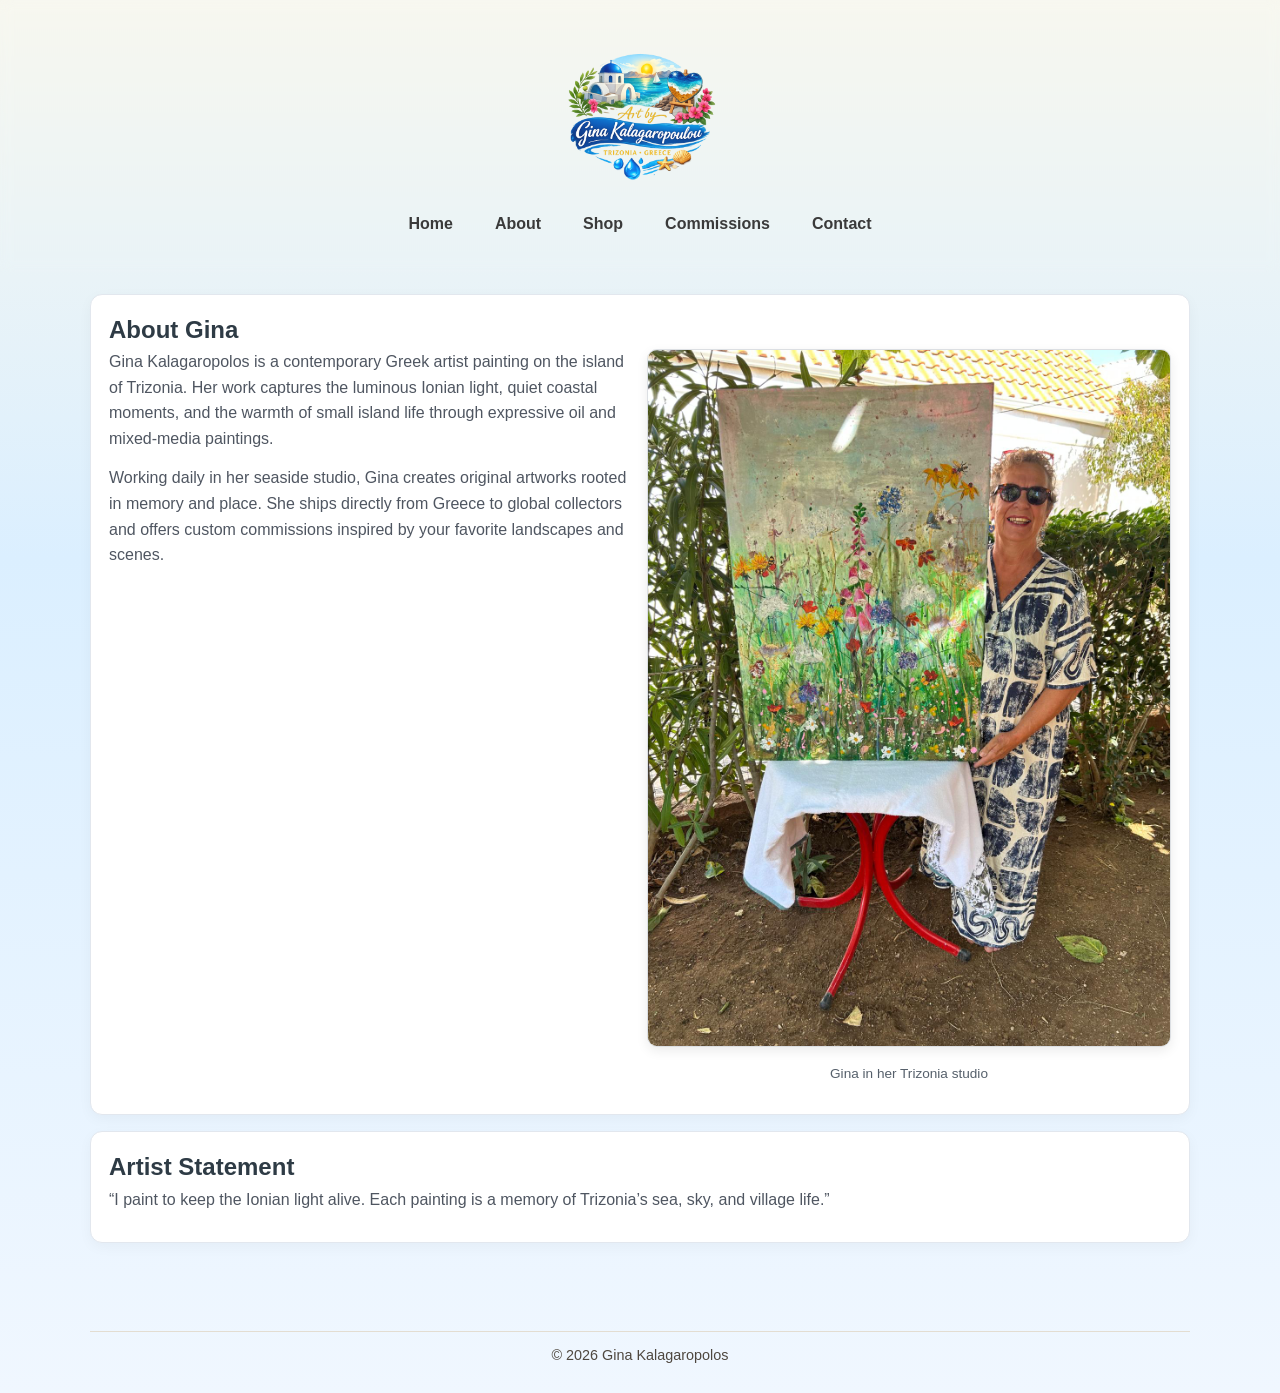
==== about.html @ 839daba5 "inital commit" ====
<!DOCTYPE html>
<html lang="en">
<head>
  <meta charset="UTF-8">
  <meta name="viewport" content="width=device-width, initial-scale=1.0">
  <title>About | Gina Kalagaropolos</title>
  <link rel="stylesheet" href="css/styles.css">
</head>
<body>
<header>
  <div class="header-inner log2-only">
    <img class="log2" src="images/logo/logo2.png" alt="Gina in Triz logo">
    <nav><a href="index.html">Home</a><a href="about.html">About</a><a href="shop.html">Shop</a><a href="commissions.html">Commissions</a><a href="contact.html">Contact</a></nav>
  </div>
</header>
<main>
<section class="section">
  <h2>About Gina</h2>
  <div style="display:grid;grid-template-columns:1fr 1fr;gap:14px;align-items:start;">
    <div>
      <p>Gina Kalagaropolos is a contemporary Greek artist painting on the island of Trizonia. Her work captures the luminous Ionian light, quiet coastal moments, and the warmth of small island life through expressive oil and mixed-media paintings.</p>
      <p>Working daily in her seaside studio, Gina creates original artworks rooted in memory and place. She ships directly from Greece to global collectors and offers custom commissions inspired by your favorite landscapes and scenes.</p>
    </div>
    <div style="text-align:center;">
      <img src="images/flowers/meadow-gini.jpg" alt="Gina Kalagaropolos portrait" style="max-width:100%;border-radius:10px;border:1px solid #dcdfe3;box-shadow:0 4px 12px rgba(0,0,0,0.08);"/>
      <p style="font-size:.85rem;color:#56606b;margin-top:8px;">Gina in her Trizonia studio</p>
    </div>
  </div>
</section>
<section class="section"><h2>Artist Statement</h2><p>“I paint to keep the Ionian light alive. Each painting is a memory of Trizonia’s sea, sky, and village life.”</p></section>
</main>
<footer>&copy; 2026 Gina Kalagaropolos</footer>
</body>
</html>
---- css/styles.css ----
/* Reset */
* {
  box-sizing: border-box;
  margin: 0;
  padding: 0;
}

:root {
  --bg: #f8f3e8;
  --surface: #fffdf8;
  --text: #2e3b45;
  --muted: #6f6153;
  --primary: #2a7ea4;
  --primary-dark: #1e5880;
  --accent: #efb668;
  --border: #e8dfd5;
  --shadow: 0 8px 24px rgba(29, 56, 84, 0.1);
}

body {
  font-family: 'Inter', 'Segoe UI', Tahoma, Geneva, Verdana, sans-serif;
  line-height: 1.6;
  color: var(--text);
  background: linear-gradient(180deg, #f7f7ef 0%, #dbefff 40%, #f0f7ff 100%);
  min-height: 100vh;
}

header {
  text-align: center;
  padding: 18px 16px;
  background: transparent;
  border-bottom: none;
  position: sticky;
  top: 0;
  z-index: 20;
  backdrop-filter: blur(6px);
}

header h1 {
  font-size: clamp(1.4rem, 4vw, 1.7rem);
  letter-spacing: 0.4px;
  margin: 0;
  color: #1c4c62;
}

header p {
  color: #3b5868;
  font-size: 0.82rem;
  margin-top: 3px;
  margin-bottom: 0;
}

.brand {
  display: none;
}

.log2 {
  width: 160px;
  height: 160px;
  opacity: 0.94;
  filter: saturate(1.02);
  border-radius: 0;
  border: none;
  background: transparent;
  margin: 0 auto;
  display: block;
}

.log2-only {
  justify-content: center;
  padding: 16px 0 10px;
  background: transparent;
}

.log2-only nav { margin-top: 10px; }

nav {
  display: flex;
  justify-content: center;
  gap: 12px;
  flex-wrap: wrap;
  margin-top: 6px;
}

.log2-only .brand { display:none; }

.log2-only { justify-content: space-between; }

.log2-only .log2 { margin: 0 auto; }

nav a {
  display: inline-block;
  color: #3a3a3a;
  text-decoration: none;
  font-weight: 600;
  border: 1px solid transparent;
  border-radius: 999px;
  padding: 6px 14px;
  transition: all 0.2s ease;
}

nav a:hover,
nav a.active {
  background: #2a6f8f;
  color: #fff;
  border-color: #2a6f8f;
}

main {
  width: min(1100px, 94vw);
  margin: 22px auto;
  padding-bottom: 40px;
}

.grid {
  display: grid;
  grid-template-columns: repeat(auto-fit, minmax(260px, 1fr));
  gap: 18px;
  margin-top: 14px;
  align-items: start;
}

.hero {
  background: linear-gradient(180deg, #fefcf8 0%, #e9f3ff 60%, #f6feff 100%);
  border: 1px solid rgba(181, 210, 236, 0.45);
  border-radius: 16px;
  box-shadow: var(--shadow);
  padding: 24px;
  margin-bottom: 24px;
  position: relative;
  overflow: hidden;
}

.hero h2 {
  font-size: clamp(1.5rem, 4vw, 2rem);
  color: #1e4d66;
  margin-bottom: 10px;
}

.hero p {
  color: #3d535f;
  font-size: 1rem;
  margin-bottom: 14px;
}

.hero-image {
  width: 100%;
  max-height: 260px;
  border-radius: 8px;
  object-fit: contain;
  display: block;
  background: #f5f5f5;
}

.card img {
  width: 100%;
  height: 180px;
  object-fit: contain;
  background: #f8f8f8;
}

.hero-wave {
  position: absolute;
  bottom: 0;
  left: 0;
  width: 100%;
  height: 80px;
  overflow: hidden;
  line-height: 0;
}

.hero-wave svg {
  width: 100%;
  height: 100%;
  display: block;
}

.section {
  background: #fff;
  border: 1px solid #e2e7ee;
  border-radius: 12px;
  padding: 16px 18px;
  margin-bottom: 16px;
  box-shadow: 0 4px 14px rgba(0,0,0,0.04);
}
.section h3 {
  margin-top: 0;
  margin-bottom: 10px;
  font-size: 1.2rem;
  color: #1b3f5f;
  border-bottom: 1px solid #e6ecf4;
  padding-bottom: 6px;
  text-transform: uppercase;
  letter-spacing: 0.35px;
}

.section p {
  margin-top: 0;
  margin-bottom: 14px;
  color: #4f5661;
}

.section.highlight {
  background: linear-gradient(180deg, #fcfdff 0%, #eaf2ff 100%);
  border-color: #c8d8ec;
}

.section + .section {
  margin-top: 12px;
}

.section-card {
  background: var(--surface);
  border: 1px solid var(--border);
  border-radius: 12px;
  box-shadow: var(--shadow);
  margin-top: 18px;
  padding: 18px;
}

.section-card h2,
.section-card h3 {
  color: #223344;
  margin-bottom: 8px;
}

.section-card p,
.section-card li {
  color: #48403b;
  margin-bottom: 10px;
  font-size: 0.97rem;
}

.section-card ul {
  margin-left: 1rem;
  margin-top: 6px;
  list-style: disc;
}

.gallery {
  display: grid;
  grid-template-columns: repeat(auto-fit, minmax(260px, 1fr));
  gap: 18px;
  margin-top: 18px;
}

.artwork {
  background: #fff;
  border: 1px solid #f0e8dd;
  border-radius: 10px;
  box-shadow: 0 4px 14px rgba(0,0,0,0.05);
  overflow: hidden;
  transition: transform 0.2s ease, box-shadow 0.2s ease;
}

.artwork:hover {
  transform: translateY(-3px);
  box-shadow: 0 8px 24px rgba(0,0,0,0.1);
}

.artwork img {
  width: 100%;
  display: block;
  height: 170px;
  object-fit: contain;
  background: #f8f8f8;
}

.artwork-content {
  padding: 12px 14px 14px;
  text-align: left;
}

.artwork h3 {
  margin: 0 0 6px;
  font-size: 1.1rem;
  color: #1e3d53;
}

.artwork p {
  margin: 2px 0;
  color: #54473e;
  font-size: 0.93rem;
}

.card {
  background: #fff;
  border: 1px solid var(--border);
  border-radius: 10px;
  box-shadow: 0 4px 14px rgba(0,0,0,0.05);
  overflow: hidden;
  transition: transform 0.2s ease, box-shadow 0.2s ease;
}

.card:hover {
  transform: translateY(-3px);
  box-shadow: 0 8px 24px rgba(0,0,0,0.1);
}

.card img {
  width: 100%;
  height: 220px;
  object-fit: contain;
  background: #f8f8f8;
}

.card-body {
  padding: 12px;
}

.card h3 {
  font-size: 1.1rem;
  margin-bottom: 6px;
}

.card p {
  margin: 2px 0;
  color: #54473e;
  font-size: 0.93rem;
}

.btn {
  display: inline-block;
  margin-top: 10px;
  background: var(--primary);
  color: white;
  text-decoration: none;
  border-radius: 8px;
  padding: 8px 13px;
  font-size: 0.9rem;
  font-weight: 600;
  transition: background 0.2s ease;
}

.btn:hover { background: var(--primary-dark); }

footer {
  text-align: center;
  margin: 32px auto 14px;
  width: min(1100px, 94vw);
  padding: 12px 10px;
  border-top: 1px solid #e3ddd2;
  color: #4e473f;
  font-size: 0.9rem;
}

@media (max-width: 720px) {
  nav {
    gap: 8px;
  }
  .artwork img {
    height: 150px;
  }
}
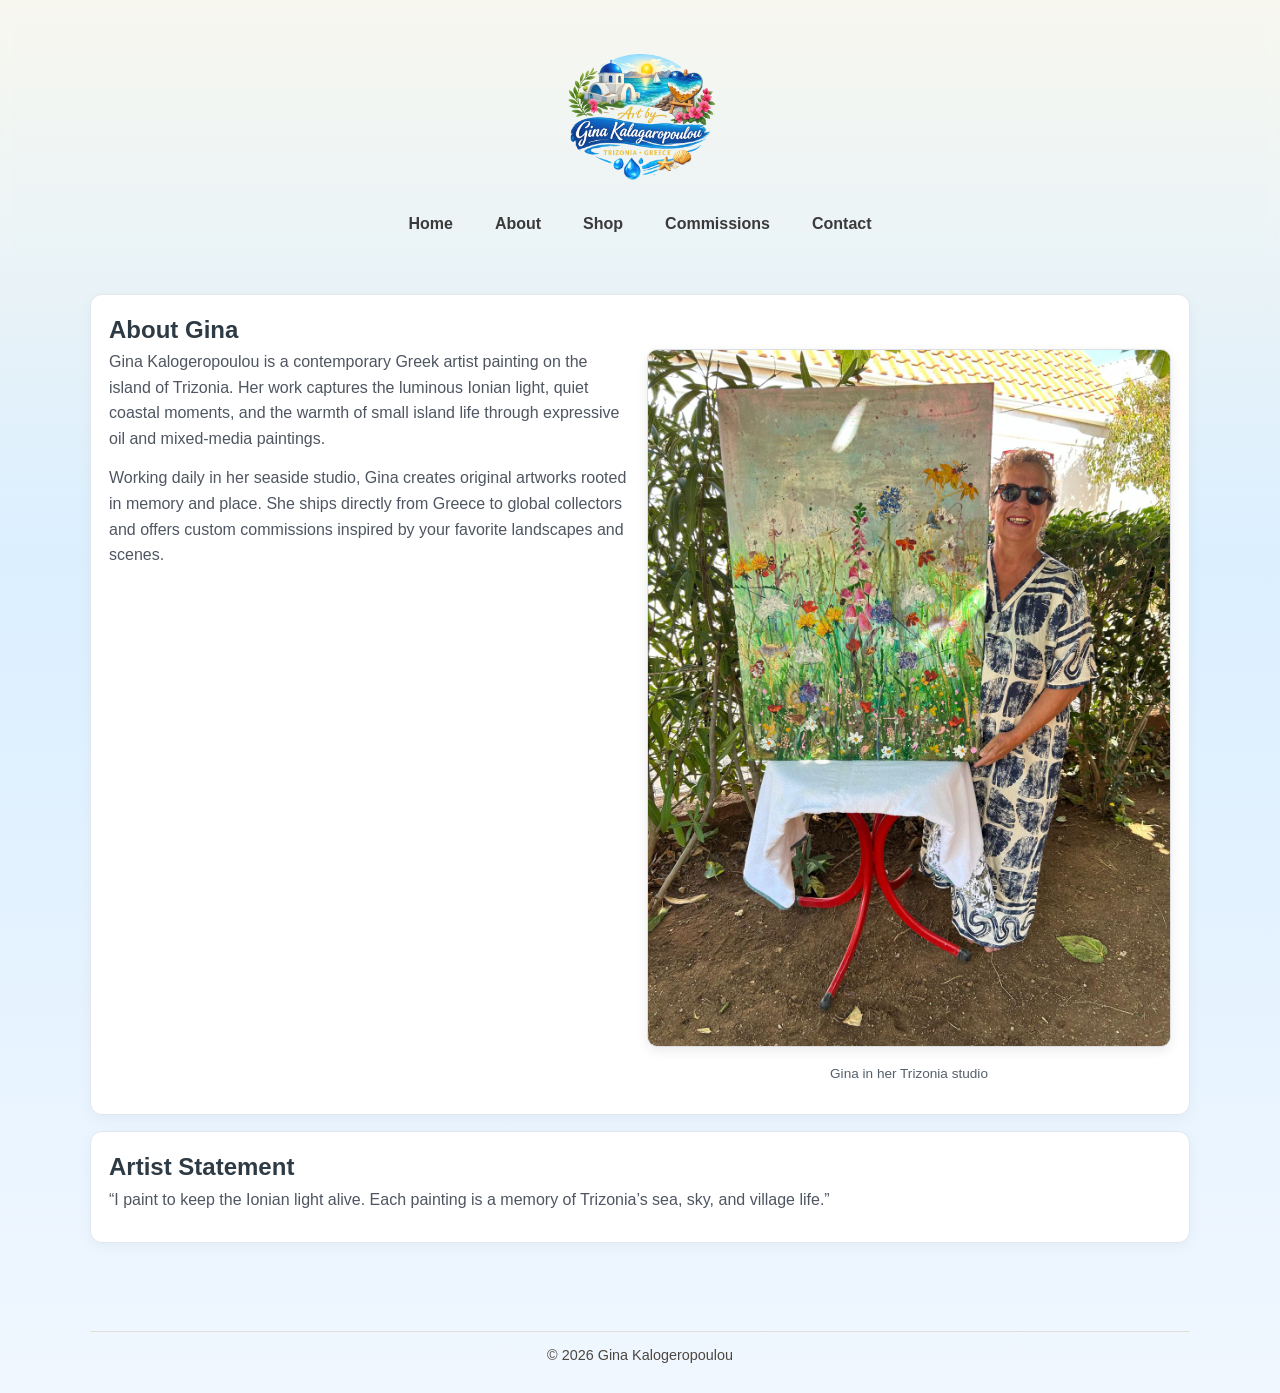
==== commit f876e01b: "updated Ginas name to correct" ====
--- a/about.html
+++ b/about.html
@@ -3,7 +3,7 @@
 <head>
   <meta charset="UTF-8">
   <meta name="viewport" content="width=device-width, initial-scale=1.0">
-  <title>About | Gina Kalagaropolos</title>
+  <title>About | Gina Kalogeropoulou</title>
   <link rel="stylesheet" href="css/styles.css">
 </head>
 <body>
@@ -18,17 +18,17 @@
   <h2>About Gina</h2>
   <div style="display:grid;grid-template-columns:1fr 1fr;gap:14px;align-items:start;">
     <div>
-      <p>Gina Kalagaropolos is a contemporary Greek artist painting on the island of Trizonia. Her work captures the luminous Ionian light, quiet coastal moments, and the warmth of small island life through expressive oil and mixed-media paintings.</p>
+      <p>Gina Kalogeropoulou is a contemporary Greek artist painting on the island of Trizonia. Her work captures the luminous Ionian light, quiet coastal moments, and the warmth of small island life through expressive oil and mixed-media paintings.</p>
       <p>Working daily in her seaside studio, Gina creates original artworks rooted in memory and place. She ships directly from Greece to global collectors and offers custom commissions inspired by your favorite landscapes and scenes.</p>
     </div>
     <div style="text-align:center;">
-      <img src="images/flowers/meadow-gini.jpg" alt="Gina Kalagaropolos portrait" style="max-width:100%;border-radius:10px;border:1px solid #dcdfe3;box-shadow:0 4px 12px rgba(0,0,0,0.08);"/>
+      <img src="images/flowers/meadow-gini.jpg" alt="Gina Kalogeropoulou portrait" style="max-width:100%;border-radius:10px;border:1px solid #dcdfe3;box-shadow:0 4px 12px rgba(0,0,0,0.08);"/>
       <p style="font-size:.85rem;color:#56606b;margin-top:8px;">Gina in her Trizonia studio</p>
     </div>
   </div>
 </section>
 <section class="section"><h2>Artist Statement</h2><p>“I paint to keep the Ionian light alive. Each painting is a memory of Trizonia’s sea, sky, and village life.”</p></section>
 </main>
-<footer>&copy; 2026 Gina Kalagaropolos</footer>
+<footer>&copy; 2026 Gina Kalogeropoulou</footer>
 </body>
-</html>+</html>
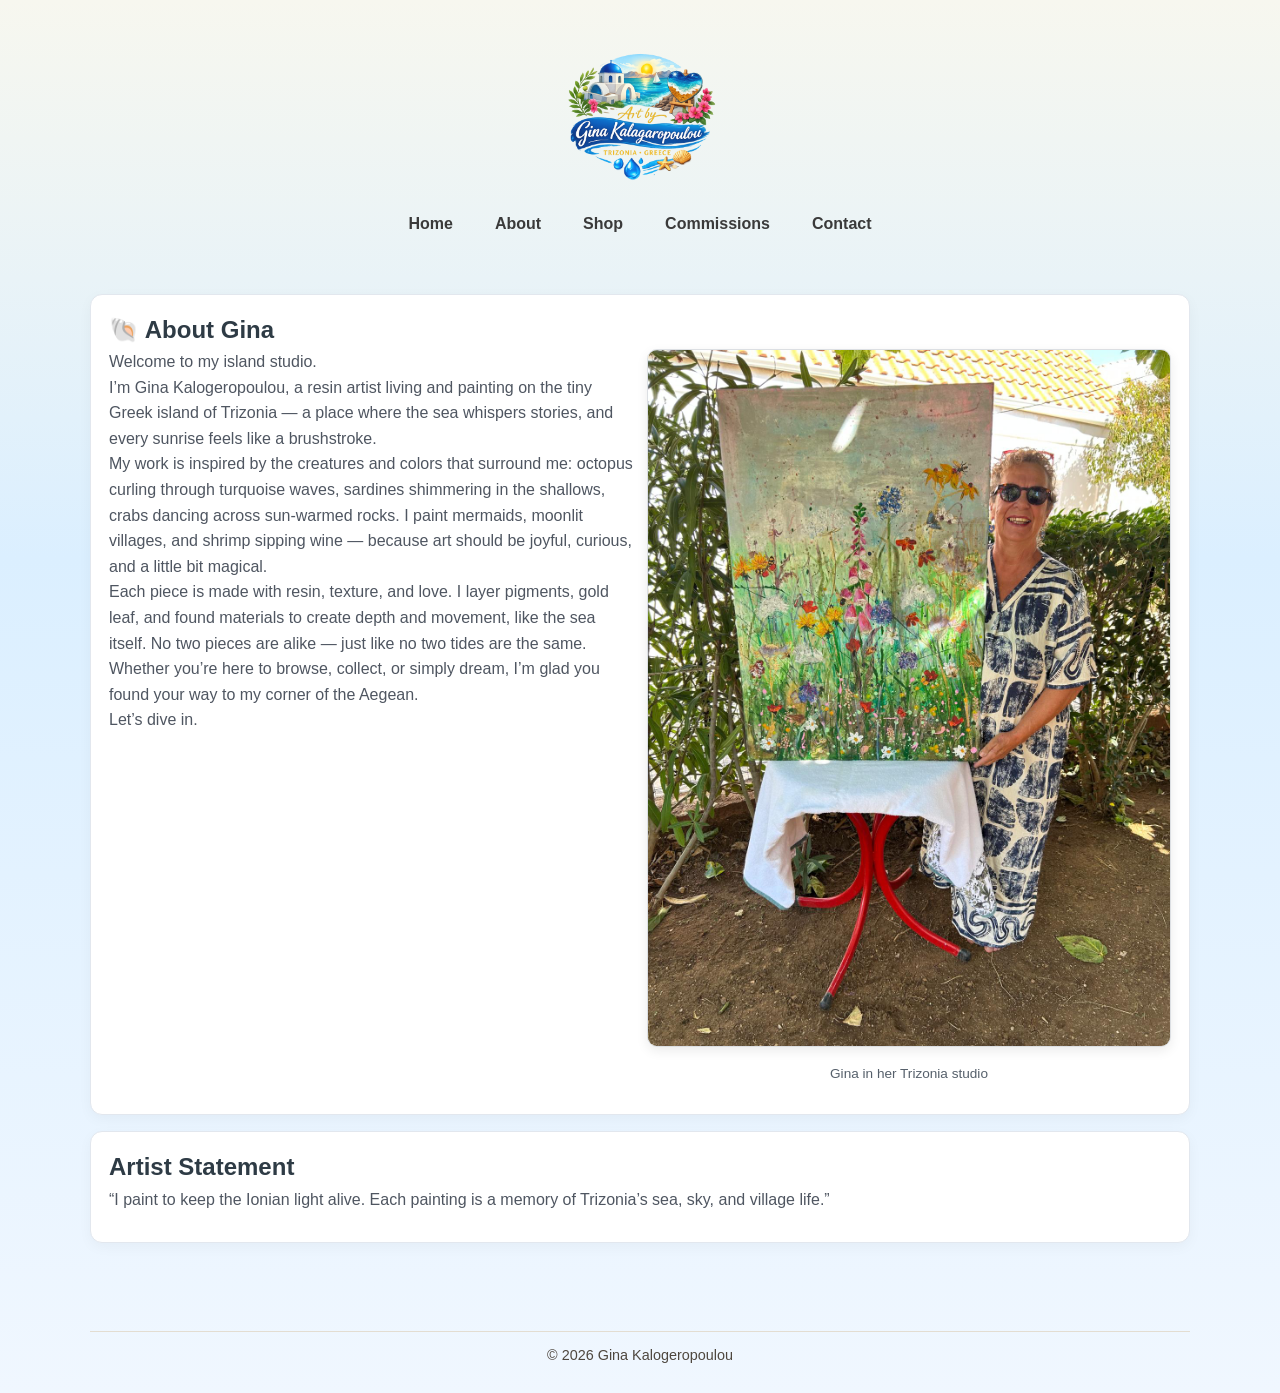
==== commit d2358cb7: "updated Gina about" ====
--- a/about.html
+++ b/about.html
@@ -15,11 +15,15 @@
 </header>
 <main>
 <section class="section">
-  <h2>About Gina</h2>
+  <h2>🐚 About Gina</h2>
   <div style="display:grid;grid-template-columns:1fr 1fr;gap:14px;align-items:start;">
     <div>
-      <p>Gina Kalogeropoulou is a contemporary Greek artist painting on the island of Trizonia. Her work captures the luminous Ionian light, quiet coastal moments, and the warmth of small island life through expressive oil and mixed-media paintings.</p>
-      <p>Working daily in her seaside studio, Gina creates original artworks rooted in memory and place. She ships directly from Greece to global collectors and offers custom commissions inspired by your favorite landscapes and scenes.</p>
+      <p>Welcome to my island studio.<br>
+I’m Gina Kalogeropoulou, a resin artist living and painting on the tiny Greek island of Trizonia — a place where the sea whispers stories, and every sunrise feels like a brushstroke.<br>
+My work is inspired by the creatures and colors that surround me: octopus curling through turquoise waves, sardines shimmering in the shallows, crabs dancing across sun-warmed rocks. I paint mermaids, moonlit villages, and shrimp sipping wine — because art should be joyful, curious, and a little bit magical.<br>
+Each piece is made with resin, texture, and love. I layer pigments, gold leaf, and found materials to create depth and movement, like the sea itself. No two pieces are alike — just like no two tides are the same.<br>
+Whether you’re here to browse, collect, or simply dream, I’m glad you found your way to my corner of the Aegean.<br>
+Let’s dive in.</p>
     </div>
     <div style="text-align:center;">
       <img src="images/flowers/meadow-gini.jpg" alt="Gina Kalogeropoulou portrait" style="max-width:100%;border-radius:10px;border:1px solid #dcdfe3;box-shadow:0 4px 12px rgba(0,0,0,0.08);"/>
--- a/css/styles.css
+++ b/css/styles.css
@@ -30,10 +30,10 @@
   padding: 18px 16px;
   background: transparent;
   border-bottom: none;
-  position: sticky;
-  top: 0;
-  z-index: 20;
-  backdrop-filter: blur(6px);
+  position: static;
+  top: auto;
+  z-index: auto;
+  backdrop-filter: none;
 }
 
 header h1 {
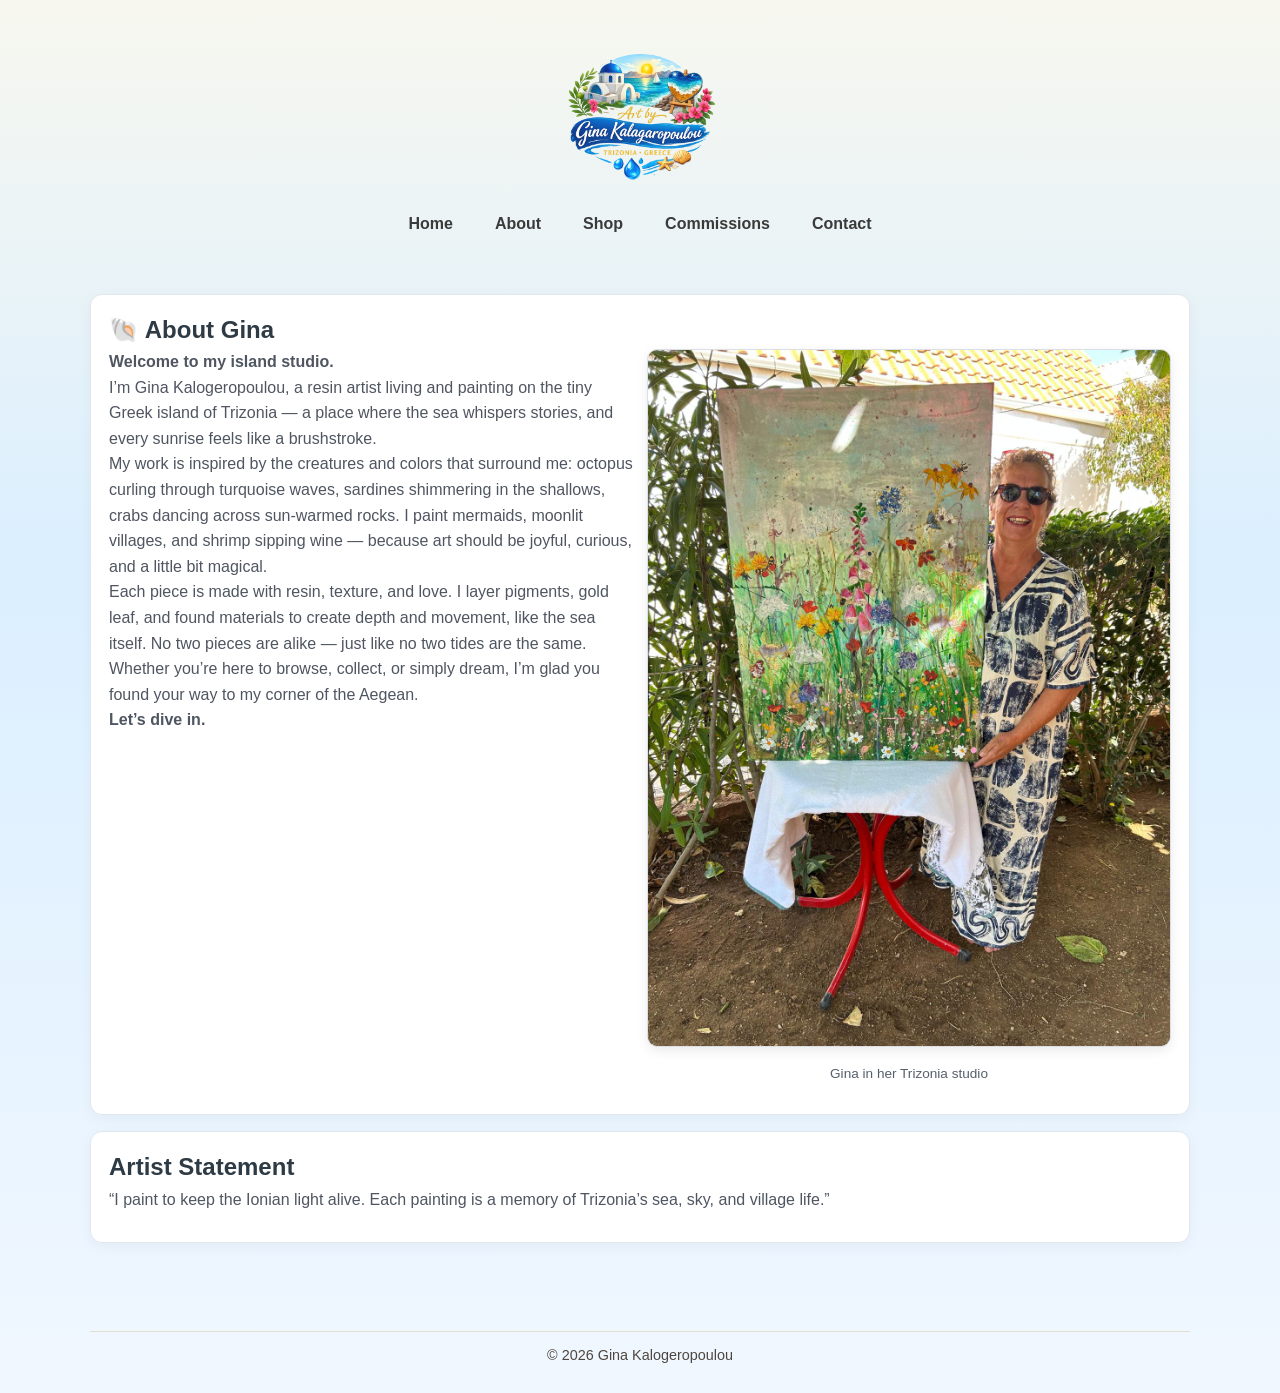
==== commit 82679440: "updated about" ====
--- a/about.html
+++ b/about.html
@@ -18,12 +18,12 @@
   <h2>🐚 About Gina</h2>
   <div style="display:grid;grid-template-columns:1fr 1fr;gap:14px;align-items:start;">
     <div>
-      <p>Welcome to my island studio.<br>
+      <p><b>Welcome to my island studio.<br></b>
 I’m Gina Kalogeropoulou, a resin artist living and painting on the tiny Greek island of Trizonia — a place where the sea whispers stories, and every sunrise feels like a brushstroke.<br>
 My work is inspired by the creatures and colors that surround me: octopus curling through turquoise waves, sardines shimmering in the shallows, crabs dancing across sun-warmed rocks. I paint mermaids, moonlit villages, and shrimp sipping wine — because art should be joyful, curious, and a little bit magical.<br>
 Each piece is made with resin, texture, and love. I layer pigments, gold leaf, and found materials to create depth and movement, like the sea itself. No two pieces are alike — just like no two tides are the same.<br>
 Whether you’re here to browse, collect, or simply dream, I’m glad you found your way to my corner of the Aegean.<br>
-Let’s dive in.</p>
+<b>Let’s dive in.</b></p>
     </div>
     <div style="text-align:center;">
       <img src="images/flowers/meadow-gini.jpg" alt="Gina Kalogeropoulou portrait" style="max-width:100%;border-radius:10px;border:1px solid #dcdfe3;box-shadow:0 4px 12px rgba(0,0,0,0.08);"/>
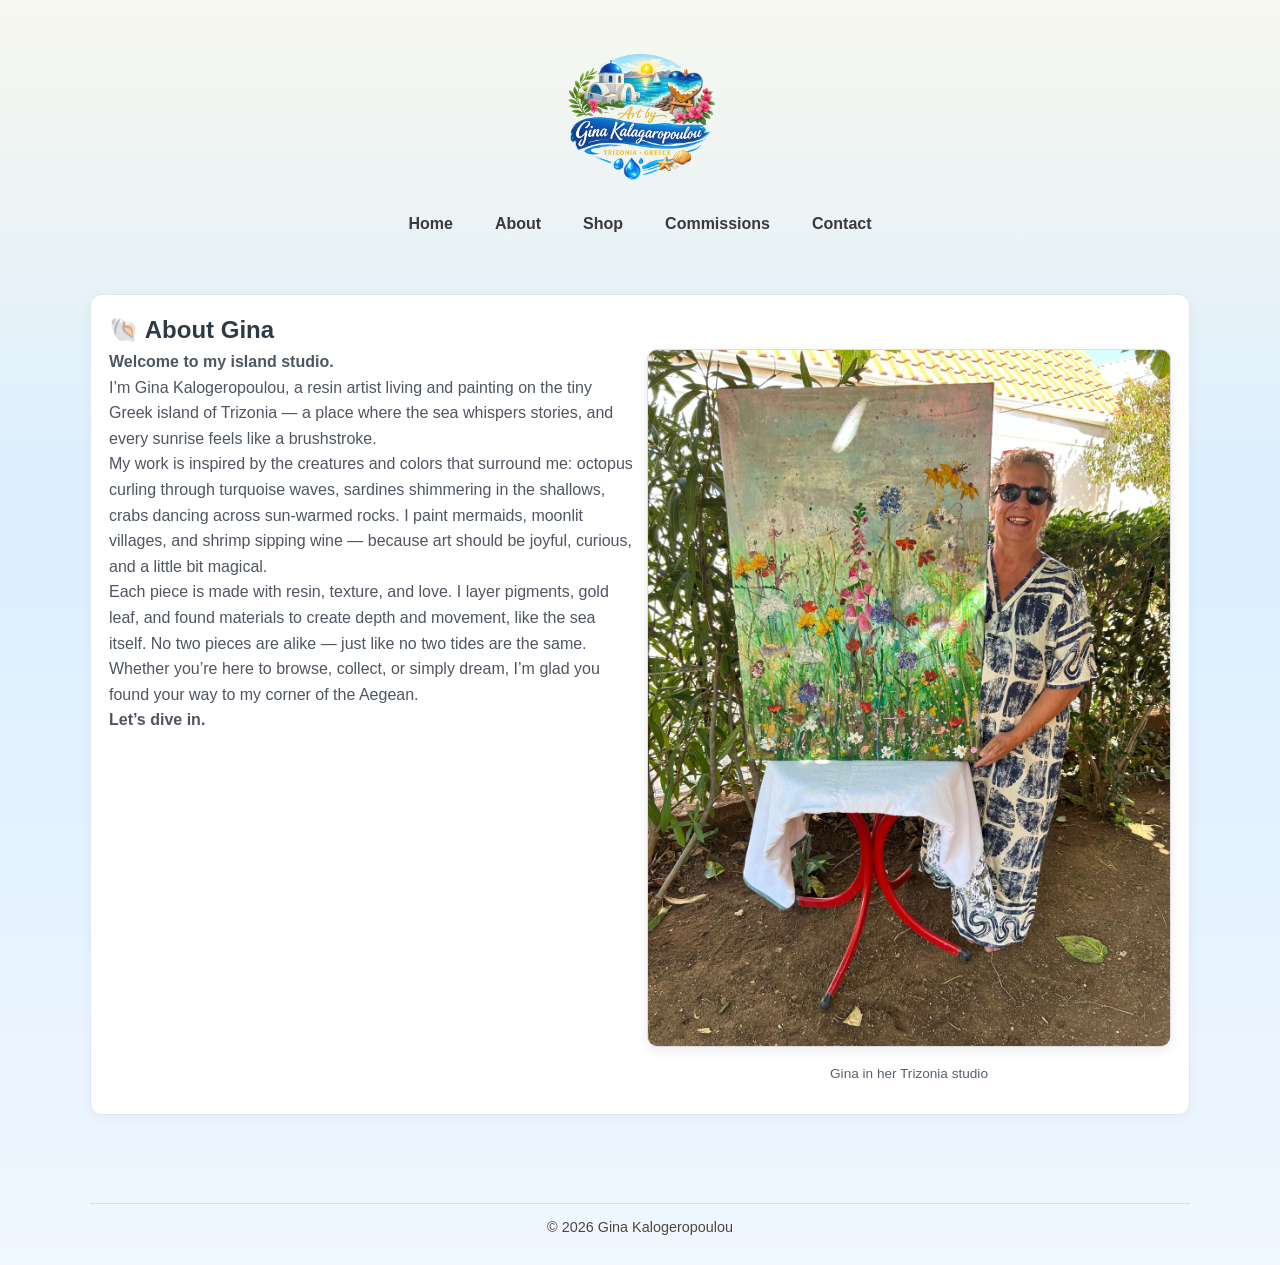
==== commit e0364978: "removed artist statement" ====
--- a/about.html
+++ b/about.html
@@ -31,7 +31,7 @@
     </div>
   </div>
 </section>
-<section class="section"><h2>Artist Statement</h2><p>“I paint to keep the Ionian light alive. Each painting is a memory of Trizonia’s sea, sky, and village life.”</p></section>
+
 </main>
 <footer>&copy; 2026 Gina Kalogeropoulou</footer>
 </body>
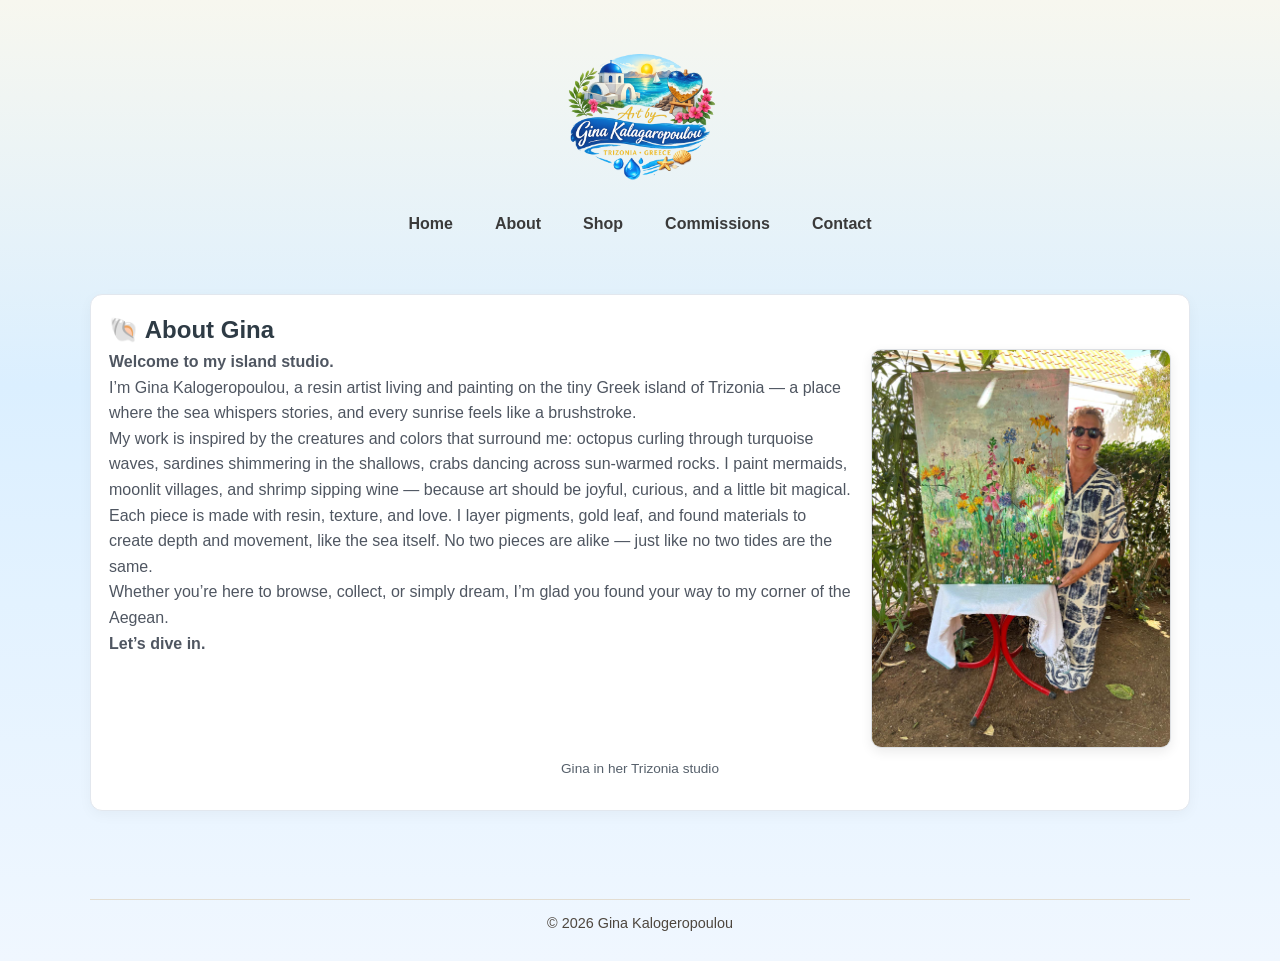
==== commit 2b68ea0e: "update about to wrap around the pic" ====
--- a/about.html
+++ b/about.html
@@ -16,19 +16,15 @@
 <main>
 <section class="section">
   <h2>🐚 About Gina</h2>
-  <div style="display:grid;grid-template-columns:1fr 1fr;gap:14px;align-items:start;">
-    <div>
-      <p><b>Welcome to my island studio.<br></b>
+  <div style="position: relative;">
+    <img src="images/flowers/meadow-gini.jpg" alt="Gina Kalogeropoulou portrait" style="float: right; width: 300px; margin-left: 20px; margin-bottom: 10px; border-radius: 10px; border: 1px solid #dcdfe3; box-shadow: 0 4px 12px rgba(0,0,0,0.08);"/>
+    <p><b>Welcome to my island studio.<br></b>
 I’m Gina Kalogeropoulou, a resin artist living and painting on the tiny Greek island of Trizonia — a place where the sea whispers stories, and every sunrise feels like a brushstroke.<br>
 My work is inspired by the creatures and colors that surround me: octopus curling through turquoise waves, sardines shimmering in the shallows, crabs dancing across sun-warmed rocks. I paint mermaids, moonlit villages, and shrimp sipping wine — because art should be joyful, curious, and a little bit magical.<br>
 Each piece is made with resin, texture, and love. I layer pigments, gold leaf, and found materials to create depth and movement, like the sea itself. No two pieces are alike — just like no two tides are the same.<br>
 Whether you’re here to browse, collect, or simply dream, I’m glad you found your way to my corner of the Aegean.<br>
 <b>Let’s dive in.</b></p>
-    </div>
-    <div style="text-align:center;">
-      <img src="images/flowers/meadow-gini.jpg" alt="Gina Kalogeropoulou portrait" style="max-width:100%;border-radius:10px;border:1px solid #dcdfe3;box-shadow:0 4px 12px rgba(0,0,0,0.08);"/>
-      <p style="font-size:.85rem;color:#56606b;margin-top:8px;">Gina in her Trizonia studio</p>
-    </div>
+    <p style="font-size:.85rem;color:#56606b;margin-top:8px; text-align: center; clear: both;">Gina in her Trizonia studio</p>
   </div>
 </section>
 
--- a/css/styles.css
+++ b/css/styles.css
@@ -129,6 +129,9 @@
   margin-bottom: 24px;
   position: relative;
   overflow: hidden;
+  display: flex;
+  flex-direction: column;
+  gap: 20px;
 }
 
 .hero h2 {
@@ -141,6 +144,12 @@
   color: #3d535f;
   font-size: 1rem;
   margin-bottom: 14px;
+}
+
+.hero-content {
+  text-align: center;
+  max-width: 600px;
+  margin: 0 auto;
 }
 
 .hero-image {
@@ -344,6 +353,58 @@
   font-size: 0.9rem;
 }
 
+/* Carousel styles */
+.carousel-container {
+  position: relative;
+  width: 100%;
+  height: 500px;
+  overflow: hidden;
+  border-radius: 12px;
+  box-shadow: var(--shadow);
+}
+
+.carousel-slide {
+  position: absolute;
+  top: 0;
+  left: 0;
+  width: 100%;
+  height: 100%;
+  opacity: 0;
+  transition: opacity 1s ease-in-out;
+}
+
+.carousel-slide.active {
+  opacity: 1;
+}
+
+.carousel-slide img {
+  width: 100%;
+  height: 100%;
+  object-fit: cover;
+}
+
+.carousel-dots {
+  position: absolute;
+  bottom: 20px;
+  left: 50%;
+  transform: translateX(-50%);
+  display: flex;
+  gap: 8px;
+}
+
+.carousel-dot {
+  width: 12px;
+  height: 12px;
+  border-radius: 50%;
+  background: rgba(255, 255, 255, 0.5);
+  cursor: pointer;
+  transition: background 0.3s ease;
+}
+
+.carousel-dot.active {
+  background: rgba(255, 255, 255, 0.9);
+}
+
 @media (max-width: 720px) {
   nav {
     gap: 8px;
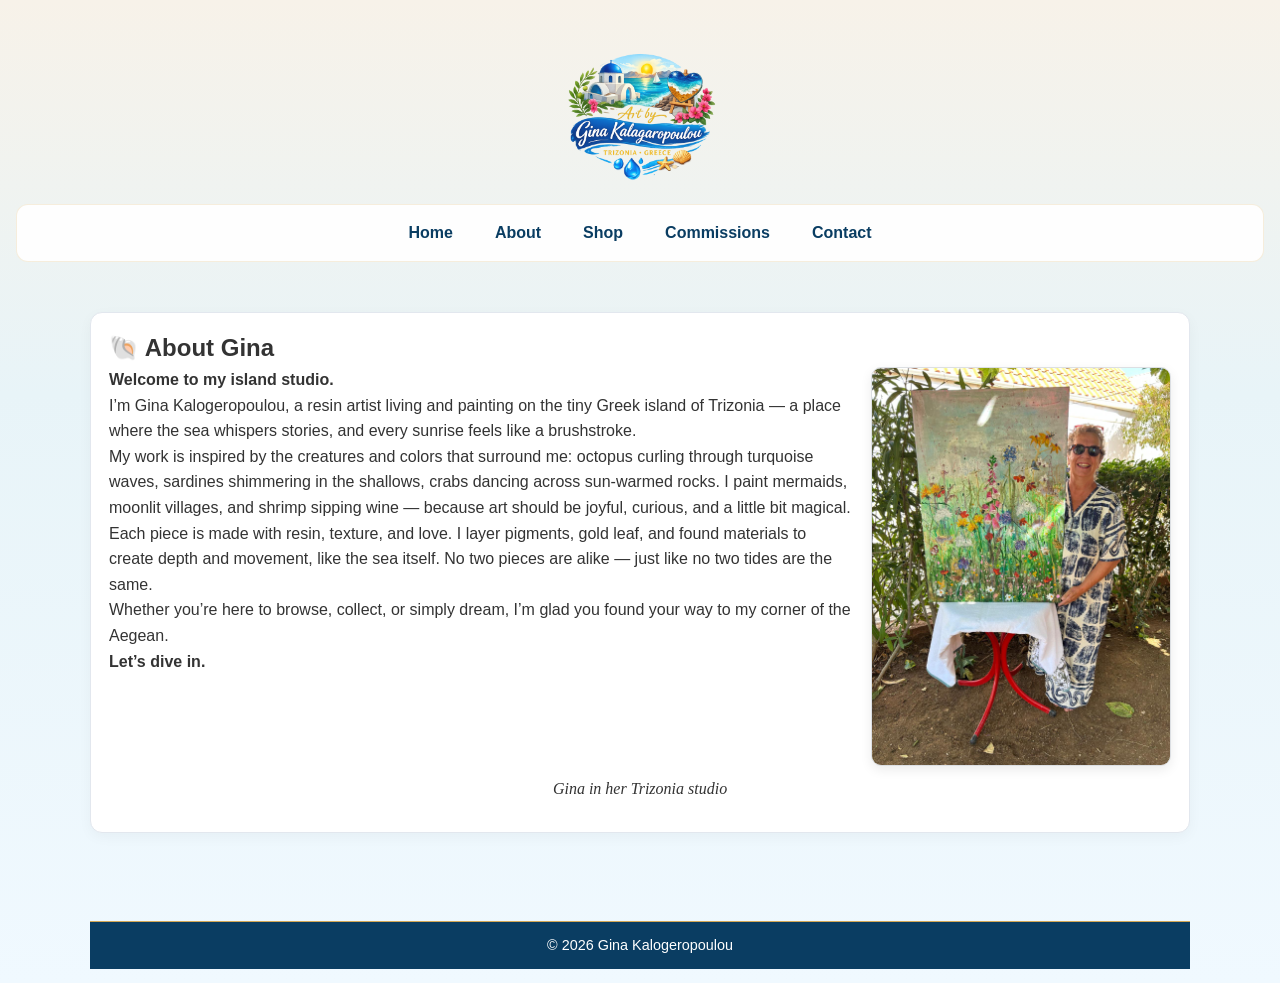
==== commit 4b510a1d: "updated font" ====
--- a/about.html
+++ b/about.html
@@ -24,7 +24,7 @@
 Each piece is made with resin, texture, and love. I layer pigments, gold leaf, and found materials to create depth and movement, like the sea itself. No two pieces are alike — just like no two tides are the same.<br>
 Whether you’re here to browse, collect, or simply dream, I’m glad you found your way to my corner of the Aegean.<br>
 <b>Let’s dive in.</b></p>
-    <p style="font-size:.85rem;color:#56606b;margin-top:8px; text-align: center; clear: both;">Gina in her Trizonia studio</p>
+    <p class="accent-text" style="text-align: center; clear: both;">Gina in her Trizonia studio</p>
   </div>
 </section>
 
--- a/css/styles.css
+++ b/css/styles.css
@@ -5,23 +5,26 @@
   padding: 0;
 }
 
+@import url('https://fonts.googleapis.com/css2?family=Caveat:wght@400;500;600;700&family=Poppins:ital,wght@0,300;0,400;0,500;0,600;0,700;1,300;1,400;1,500;1,600;1,700&family=Cormorant+Garamond:ital,wght@0,300;0,400;0,500;0,600;0,700;1,300;1,400;1,500;1,600;1,700&display=swap');
+
 :root {
-  --bg: #f8f3e8;
-  --surface: #fffdf8;
-  --text: #2e3b45;
+  --bg: #f7f2e9; /* Soft Sand - background */
+  --surface: #ffffff; /* White - surface */
+  --text: #0a3d62; /* Deep Sea Blue - deep contrast */
   --muted: #6f6153;
-  --primary: #2a7ea4;
-  --primary-dark: #1e5880;
-  --accent: #efb668;
+  --primary: #2bbecf; /* Turquoise - main accent */
+  --primary-dark: #0a3d62; /* Deep Sea Blue - deep contrast */
+  --accent: #ff6f61; /* Coral - warm highlight */
+  --gold: #d4a857; /* Gold - elegant detail */
   --border: #e8dfd5;
-  --shadow: 0 8px 24px rgba(29, 56, 84, 0.1);
+  --shadow: 0 8px 24px rgba(10, 61, 98, 0.1); /* Updated shadow with Deep Sea Blue */
 }
 
 body {
-  font-family: 'Inter', 'Segoe UI', Tahoma, Geneva, Verdana, sans-serif;
+  font-family: 'Poppins', 'Inter', 'Segoe UI', Tahoma, Geneva, Verdana, sans-serif;
   line-height: 1.6;
-  color: var(--text);
-  background: linear-gradient(180deg, #f7f7ef 0%, #dbefff 40%, #f0f7ff 100%);
+  color: #333333; /* Dark grey - body text */
+  background: linear-gradient(180deg, #f7f2e9 0%, #e8f4f8 40%, #f0f9ff 100%);
   min-height: 100vh;
 }
 
@@ -37,14 +40,15 @@
 }
 
 header h1 {
+  font-family: 'Caveat', cursive;
   font-size: clamp(1.4rem, 4vw, 1.7rem);
   letter-spacing: 0.4px;
   margin: 0;
-  color: #1c4c62;
+  color: #0a3d62; /* Deep Sea Blue - headings */
 }
 
 header p {
-  color: #3b5868;
+  color: #333333; /* Dark grey - body text */
   font-size: 0.82rem;
   margin-top: 3px;
   margin-bottom: 0;
@@ -80,6 +84,11 @@
   gap: 12px;
   flex-wrap: wrap;
   margin-top: 6px;
+  background: rgba(255, 255, 255, 0.9); /* White with slight transparency */
+  backdrop-filter: blur(10px);
+  padding: 8px 16px;
+  border-radius: 12px;
+  border: 1px solid rgba(212, 168, 87, 0.2); /* Gold - subtle accent */
 }
 
 .log2-only .brand { display:none; }
@@ -90,7 +99,7 @@
 
 nav a {
   display: inline-block;
-  color: #3a3a3a;
+  color: #0a3d62; /* Deep Sea Blue - headings */
   text-decoration: none;
   font-weight: 600;
   border: 1px solid transparent;
@@ -101,9 +110,9 @@
 
 nav a:hover,
 nav a.active {
-  background: #2a6f8f;
+  background: #ff6f61; /* Coral - highlight text/small accents */
   color: #fff;
-  border-color: #2a6f8f;
+  border-color: #ff6f61; /* Coral - highlight text/small accents */
 }
 
 main {
@@ -121,8 +130,8 @@
 }
 
 .hero {
-  background: linear-gradient(180deg, #fefcf8 0%, #e9f3ff 60%, #f6feff 100%);
-  border: 1px solid rgba(181, 210, 236, 0.45);
+  background: linear-gradient(180deg, #f7f2e9 0%, #e8f4f8 60%, #f0f9ff 100%);
+  border: 1px solid #d4a857; /* Gold - elegant detail */
   border-radius: 16px;
   box-shadow: var(--shadow);
   padding: 24px;
@@ -135,13 +144,14 @@
 }
 
 .hero h2 {
+  font-family: 'Caveat', cursive;
   font-size: clamp(1.5rem, 4vw, 2rem);
-  color: #1e4d66;
+  color: #0a3d62; /* Deep Sea Blue - headings */
   margin-bottom: 10px;
 }
 
 .hero p {
-  color: #3d535f;
+  color: #333333; /* Dark grey - body text */
   font-size: 1rem;
   margin-bottom: 14px;
 }
@@ -193,20 +203,22 @@
   box-shadow: 0 4px 14px rgba(0,0,0,0.04);
 }
 .section h3 {
+  font-family: 'Caveat', cursive;
   margin-top: 0;
   margin-bottom: 10px;
   font-size: 1.2rem;
-  color: #1b3f5f;
-  border-bottom: 1px solid #e6ecf4;
+  color: #0a3d62; /* Deep Sea Blue - headings */
+  border-bottom: 1px solid #d4a857; /* Gold - thin borders, dividers */
   padding-bottom: 6px;
-  text-transform: uppercase;
-  letter-spacing: 0.35px;
+  /* keep original capitalization as written in the HTML */
+  text-transform: none;
+  letter-spacing: 0;
 }
 
 .section p {
   margin-top: 0;
   margin-bottom: 14px;
-  color: #4f5661;
+  color: #333333; /* Dark grey - body text */
 }
 
 .section.highlight {
@@ -228,14 +240,51 @@
 }
 
 .section-card h2,
-.section-card h3 {
-  color: #223344;
+.section-card h3 {  font-family: 'Caveat', cursive;  color: #0a3d62; /* Deep Sea Blue - deep contrast */
   margin-bottom: 8px;
 }
 
+.section-card form {
+  margin-top: 14px;
+}
+
+.section-card .form-group {
+  margin-bottom: 12px;
+}
+
+.section-card label {
+  display: inline-block;
+  margin-bottom: 4px;
+  color: #0a3d62; /* Deep Sea Blue - headings */
+  font-weight: 600;
+}
+
+.section-card input,
+.section-card select,
+.section-card textarea {
+  width: 100%;
+  padding: 10px 12px;
+  border-radius: 8px;
+  border: 1px solid #cbd5e3;
+  color: #2e3b45;
+  font-size: 0.95rem;
+}
+
+.section-card textarea {
+  min-height: 120px;
+  resize: vertical;
+}
+
+.accent-text {
+  font-family: 'Cormorant Garamond', serif;
+  font-style: italic;
+  color: #ff6f61; /* Coral - highlight text/small accents */
+}
+
+.section-card h3,
 .section-card p,
 .section-card li {
-  color: #48403b;
+  color: #333333; /* Dark grey - body text */
   margin-bottom: 10px;
   font-size: 0.97rem;
 }
@@ -331,8 +380,8 @@
 .btn {
   display: inline-block;
   margin-top: 10px;
-  background: var(--primary);
-  color: white;
+  background: #ff6f61; /* Coral - primary buttons background */
+  color: #ffffff; /* White - primary buttons text */
   text-decoration: none;
   border-radius: 8px;
   padding: 8px 13px;
@@ -341,16 +390,17 @@
   transition: background 0.2s ease;
 }
 
-.btn:hover { background: var(--primary-dark); }
+.btn:hover { background: #0a3d62; } /* Deep Sea Blue - for hover contrast */
 
 footer {
   text-align: center;
   margin: 32px auto 14px;
   width: min(1100px, 94vw);
   padding: 12px 10px;
-  border-top: 1px solid #e3ddd2;
-  color: #4e473f;
+  background: #0a3d62; /* Deep Sea Blue - background */
+  color: #ffffff; /* White - text */
   font-size: 0.9rem;
+  border-top: 1px solid #d4a857; /* Gold - small accents */
 }
 
 /* Carousel styles */
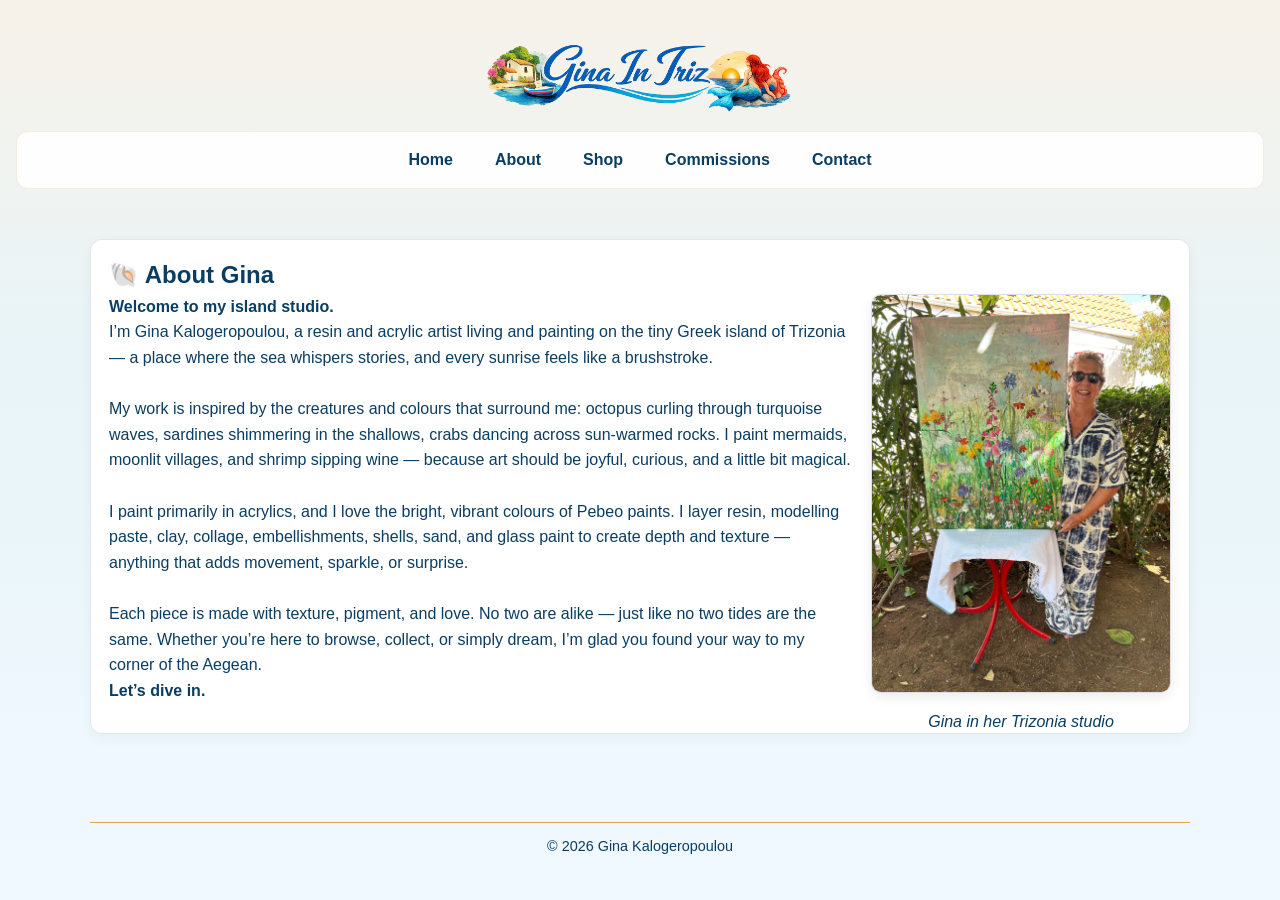
==== commit 95bbc95d: "updated about bio" ====
--- a/about.html
+++ b/about.html
@@ -17,14 +17,17 @@
 <section class="section">
   <h2>🐚 About Gina</h2>
   <div style="position: relative;">
-    <img src="images/flowers/meadow-gini.jpg" alt="Gina Kalogeropoulou portrait" style="float: right; width: 300px; margin-left: 20px; margin-bottom: 10px; border-radius: 10px; border: 1px solid #dcdfe3; box-shadow: 0 4px 12px rgba(0,0,0,0.08);"/>
+    <div style="float: right; width: 300px; margin-left: 20px; margin-bottom: 10px; text-align: center;">
+      <img src="images/flowers/meadow-gini.jpg" alt="Gina Kalogeropoulou portrait" style="width: 100%; border-radius: 10px; border: 1px solid #dcdfe3; box-shadow: 0 4px 12px rgba(0,0,0,0.08);"/>
+      <p class="accent-text" style="margin-top: 8px;">Gina in her Trizonia studio</p>
+    </div>
     <p><b>Welcome to my island studio.<br></b>
-I’m Gina Kalogeropoulou, a resin artist living and painting on the tiny Greek island of Trizonia — a place where the sea whispers stories, and every sunrise feels like a brushstroke.<br>
-My work is inspired by the creatures and colors that surround me: octopus curling through turquoise waves, sardines shimmering in the shallows, crabs dancing across sun-warmed rocks. I paint mermaids, moonlit villages, and shrimp sipping wine — because art should be joyful, curious, and a little bit magical.<br>
-Each piece is made with resin, texture, and love. I layer pigments, gold leaf, and found materials to create depth and movement, like the sea itself. No two pieces are alike — just like no two tides are the same.<br>
+I’m Gina Kalogeropoulou, a resin and acrylic artist living and painting on the tiny Greek island of Trizonia — a place where the sea whispers stories, and every sunrise feels like a brushstroke.<br><br>
+My work is inspired by the creatures and colours that surround me: octopus curling through turquoise waves, sardines shimmering in the shallows, crabs dancing across sun-warmed rocks. I paint mermaids, moonlit villages, and shrimp sipping wine — because art should be joyful, curious, and a little bit magical.<br><br>
+I paint primarily in acrylics, and I love the bright, vibrant colours of Pebeo paints. I layer resin, modelling paste, clay, collage, embellishments, shells, sand, and glass paint to create depth and texture — anything that adds movement, sparkle, or surprise.<br><br>
+Each piece is made with texture, pigment, and love. No two are alike — just like no two tides are the same.
 Whether you’re here to browse, collect, or simply dream, I’m glad you found your way to my corner of the Aegean.<br>
 <b>Let’s dive in.</b></p>
-    <p class="accent-text" style="text-align: center; clear: both;">Gina in her Trizonia studio</p>
   </div>
 </section>
 
--- a/css/styles.css
+++ b/css/styles.css
@@ -28,6 +28,10 @@
   min-height: 100vh;
 }
 
+p {
+  font-family: 'Poppins', 'Inter', 'Segoe UI', Tahoma, Geneva, Verdana, sans-serif;
+}
+
 header {
   text-align: center;
   padding: 18px 16px;
@@ -59,10 +63,10 @@
 }
 
 .log2 {
-  width: 160px;
-  height: 160px;
-  opacity: 0.94;
-  filter: saturate(1.02);
+  width: min(320px, 82vw);
+  height: auto;
+  opacity: 1;
+  filter: none;
   border-radius: 0;
   border: none;
   background: transparent;
@@ -332,7 +336,7 @@
 .artwork h3 {
   margin: 0 0 6px;
   font-size: 1.1rem;
-  color: #1e3d53;
+  color: var(--text); /* Deep Sea Blue */
 }
 
 .artwork p {
@@ -397,8 +401,8 @@
   margin: 32px auto 14px;
   width: min(1100px, 94vw);
   padding: 12px 10px;
-  background: #0a3d62; /* Deep Sea Blue - background */
-  color: #ffffff; /* White - text */
+  background: transparent;
+  color: #0a3d62;
   font-size: 0.9rem;
   border-top: 1px solid #d4a857; /* Gold - small accents */
 }
@@ -463,3 +467,14 @@
     height: 150px;
   }
 }
+
+img {
+    border-radius: 8px;
+}
+
+/* Global text normalization: one font + one color everywhere */
+body,
+body * {
+  font-family: 'Poppins', 'Inter', 'Segoe UI', Tahoma, Geneva, Verdana, sans-serif !important;
+  color: #0a3d62 !important;
+}
